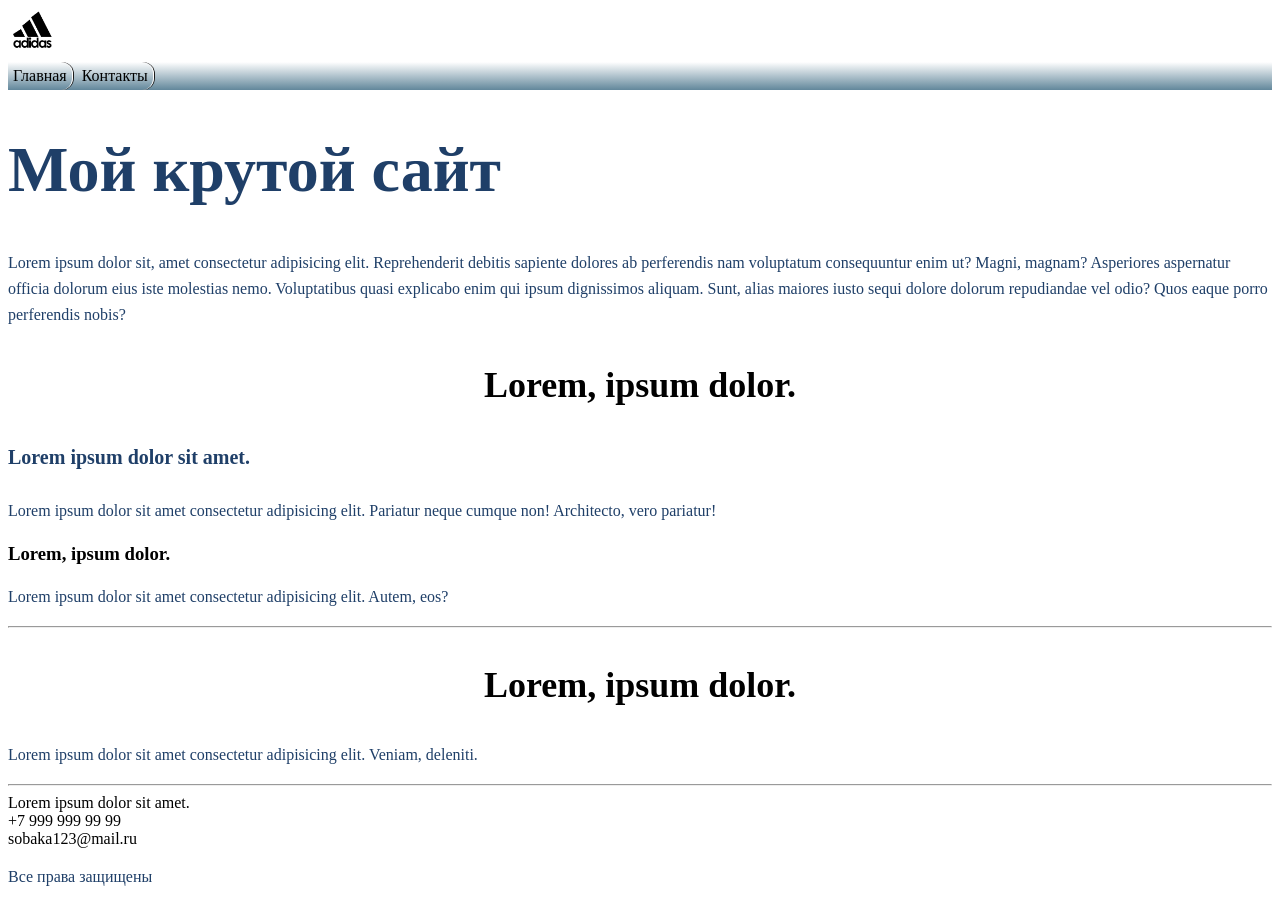
==== src/index.html @ c115462c "laba2_complete" ====
<!DOCTYPE html>
<html lang="ru">
<head>
    <meta charset="UTF-8">
    <meta name="viewport" content="width=device-width, initial-scale=1.0">
    <title>Document</title>
    <link rel="stylesheet" href="assets/styles/style.css">
</head>
<body>

    <header>
        <img src="images/logo.png" alt="логотип" style="width: 50px;">
        <nav class="navigation">
            <ul>
                <li><a href="index.html">Главная</a></li>
                <li><a href="contacts.html">Контакты</a></li>
            </ul>
        </nav>
    </header>

    <main>
        <h1 class="main_title">Мой крутой сайт</h1>

        <p class="paragraph">Lorem ipsum dolor sit, amet consectetur adipisicing elit. Reprehenderit debitis sapiente dolores ab perferendis nam voluptatum consequuntur enim ut? Magni, magnam? Asperiores aspernatur officia dolorum eius iste molestias nemo. Voluptatibus quasi explicabo enim qui ipsum dignissimos aliquam. Sunt, alias maiores iusto sequi dolore dolorum repudiandae vel odio? Quos eaque porro perferendis nobis?</p>

        <h3 class="h3_title">Lorem, ipsum dolor.</h3>

        <h4 class="h4_title">Lorem ipsum dolor sit amet.</h4>

        <p class="paragraph">Lorem ipsum dolor sit amet consectetur adipisicing elit. Pariatur neque cumque non! Architecto, vero pariatur!</p>

        <h3>Lorem, ipsum dolor.</h3>

        <p class="paragraph">Lorem ipsum dolor sit amet consectetur adipisicing elit. Autem, eos?</p>

        <hr>
    </main>

    <footer>
        <h3 class="h3_title">Lorem, ipsum dolor.</h3>

        <p class="paragraph">Lorem ipsum dolor sit amet consectetur adipisicing elit. Veniam, deleniti.</p>

        <hr>

        <ul>
            <li>
                Lorem ipsum dolor sit amet.
            </li>
            <li>
                +7 999 999 99 99
            </li>
            <li>
                sobaka123@mail.ru
            </li>
        </ul>

        <p class="paragraph">Все права защищены</p>
    </footer>

</body>
</html>
---- src/assets/styles/style.css ----
@import "./global.css";
@import "./fonts.css";
@import "./utils.css";

.main_title {
    font-size: 64px;
    color: #1F3F68;
}
.paragraph {
    font-size: 16px;
    line-height: 26px;
    color: #1F3F68;
}
.h3_title {
    font-size: 36px;
    text-align: center;
}
.h4_title {
    font-size: 20px;
    line-height: 30px;
    color: #1F3F68;
}
.sub_title {
    font-weight: 500;
    font-size: 44px;
    text-align: center;
}
.input_class {
    border: 1px solid #356EAD;
    box-sizing: border-box;
    border-radius: 10px;
    opacity: 0.4;
}
.button {
    background: #5A98D0;
    box-shadow: 5px 20px 50px rgba(16, 112, 177, 0.2);
    border-radius: 10px;
    font-weight: 500;
    font-size: 16px;
    line-height: 26px;
    text-align: center;
    color: #FFFFFF;
    text-transform: uppercase;
}
.block_form {
    background-image: url('../../images/background.jpg');
    border: 3px solid rgb(119, 34, 142);
    padding: 0 15px;
}

.button {
    background: linear-gradient(90deg, #4275ec 0%, #9047f0 100%);
    border-radius: 15px;
    color: #FFFFFF;
    font-weight: bold;
    font-size: 18px;
    letter-spacing: 1px;
    border: none;
    padding: 18px 40px;
    cursor: url('../../images/cursor.png'), pointer;
}
.navigation {
    padding: 0;
    background: linear-gradient(180deg, #ffffff 0%, #62879b 100%);
}
.navigation li {
    display: inline-block;
    border-right: 1px solid rgb(255, 255, 255);
    box-shadow: 1px 0 0 0 rgb(27, 26, 26);
    border-top-right-radius: 12px;
    border-bottom-right-radius: 12px;
    padding: 5px;
}
a {
  text-decoration: none;
  color: black;
}
ul {
    padding: 0;
    margin: 0;
}
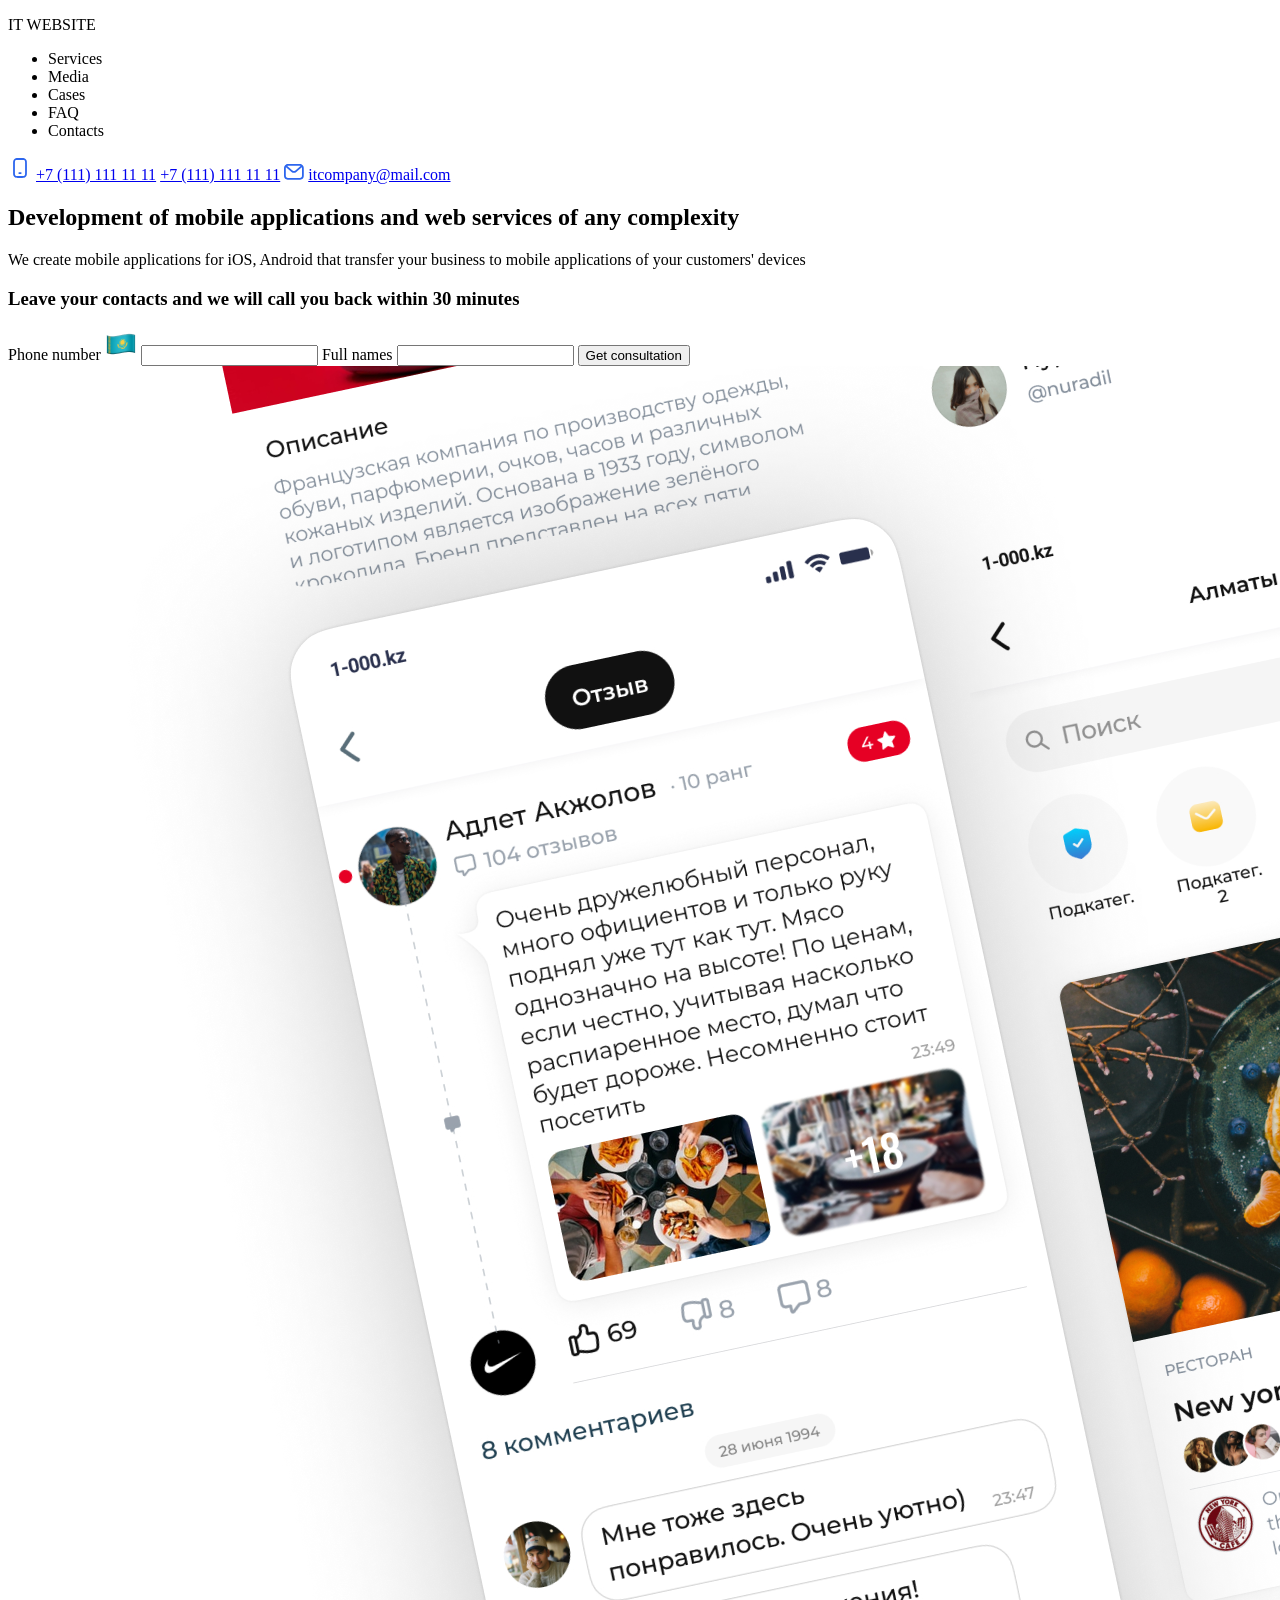
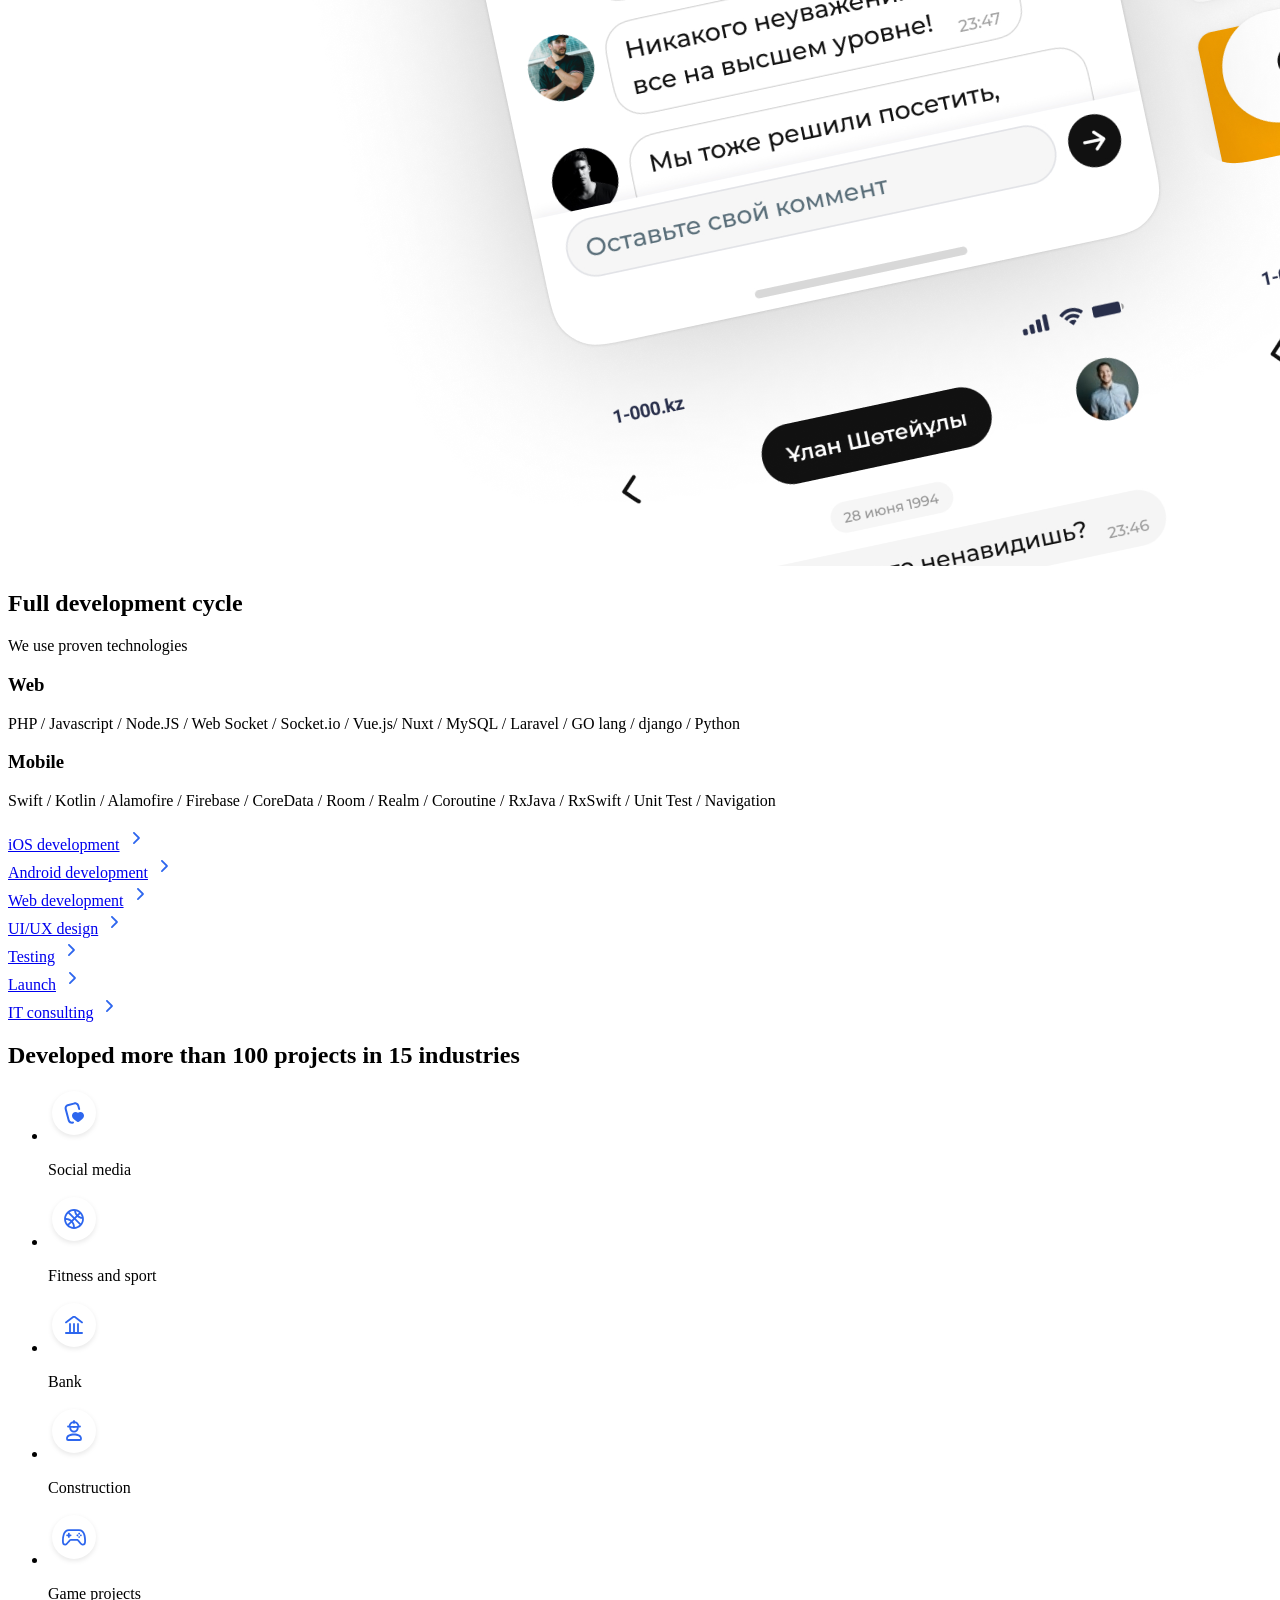
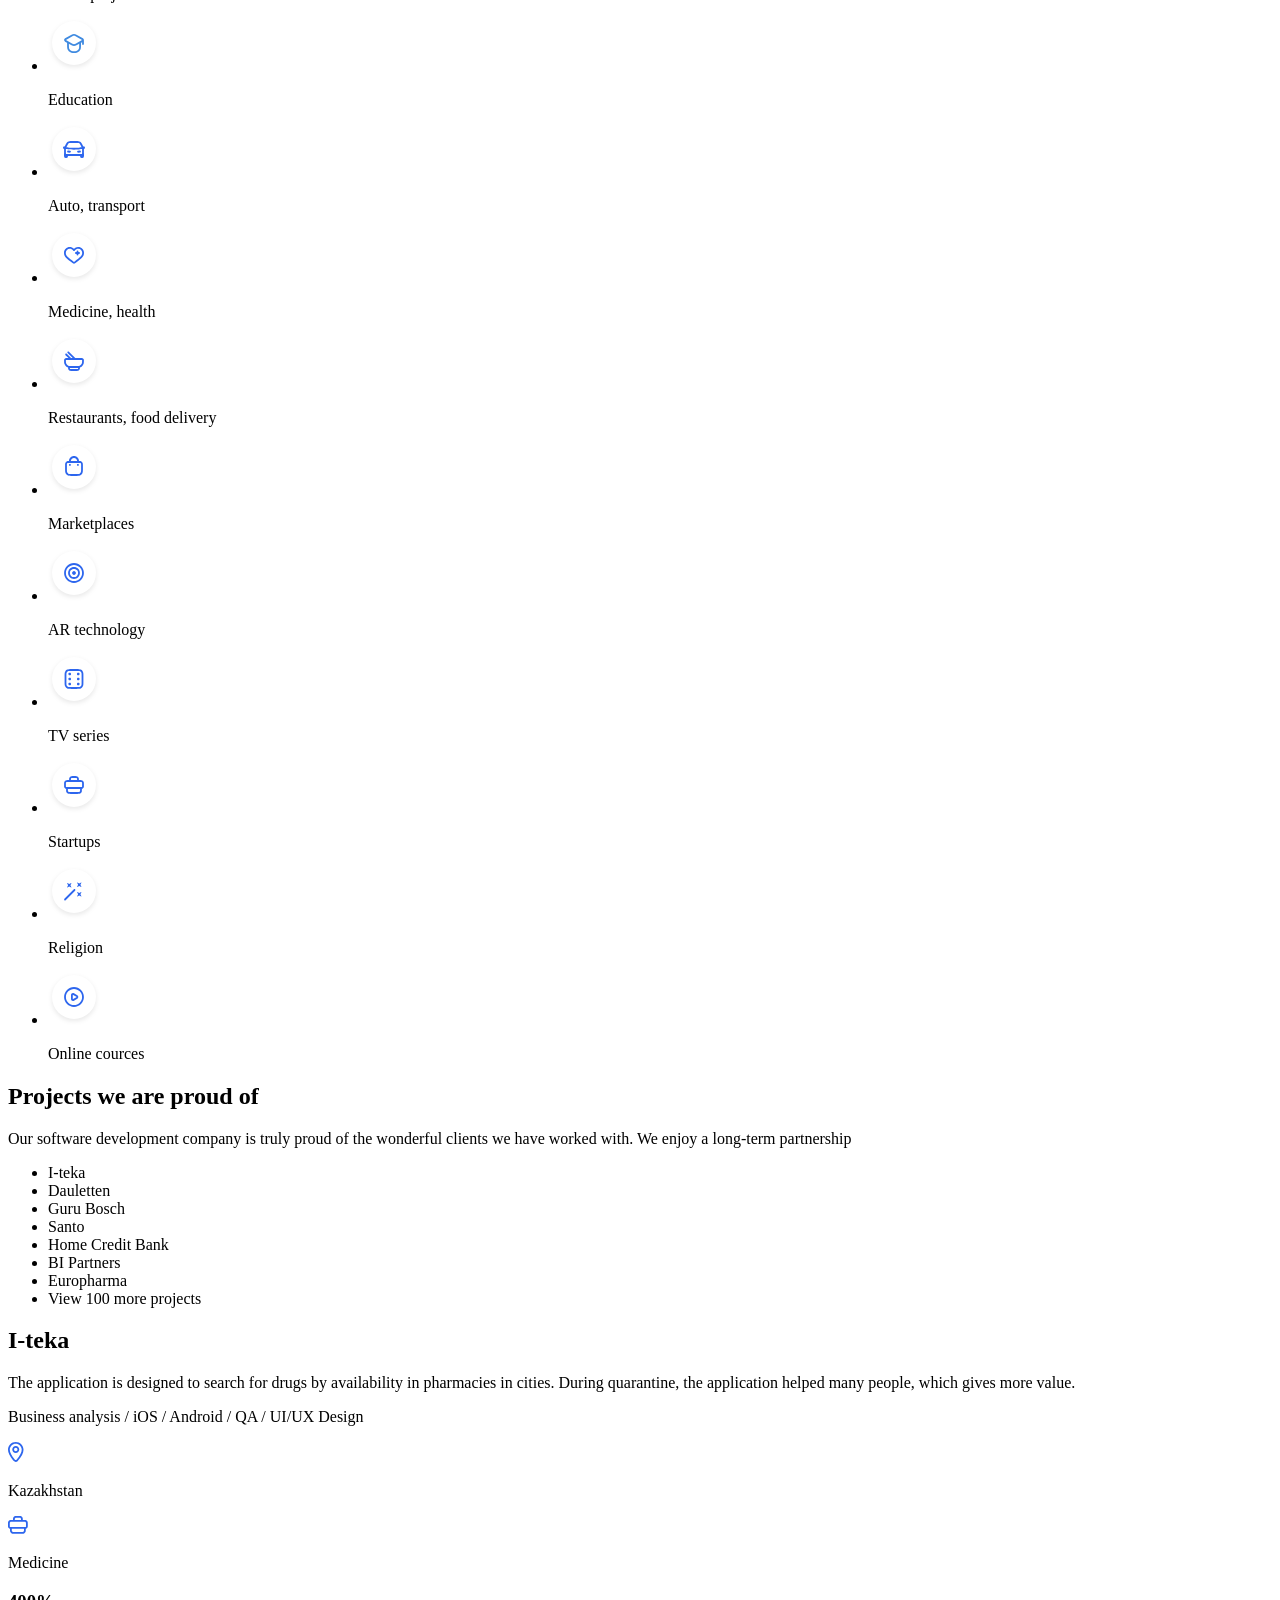
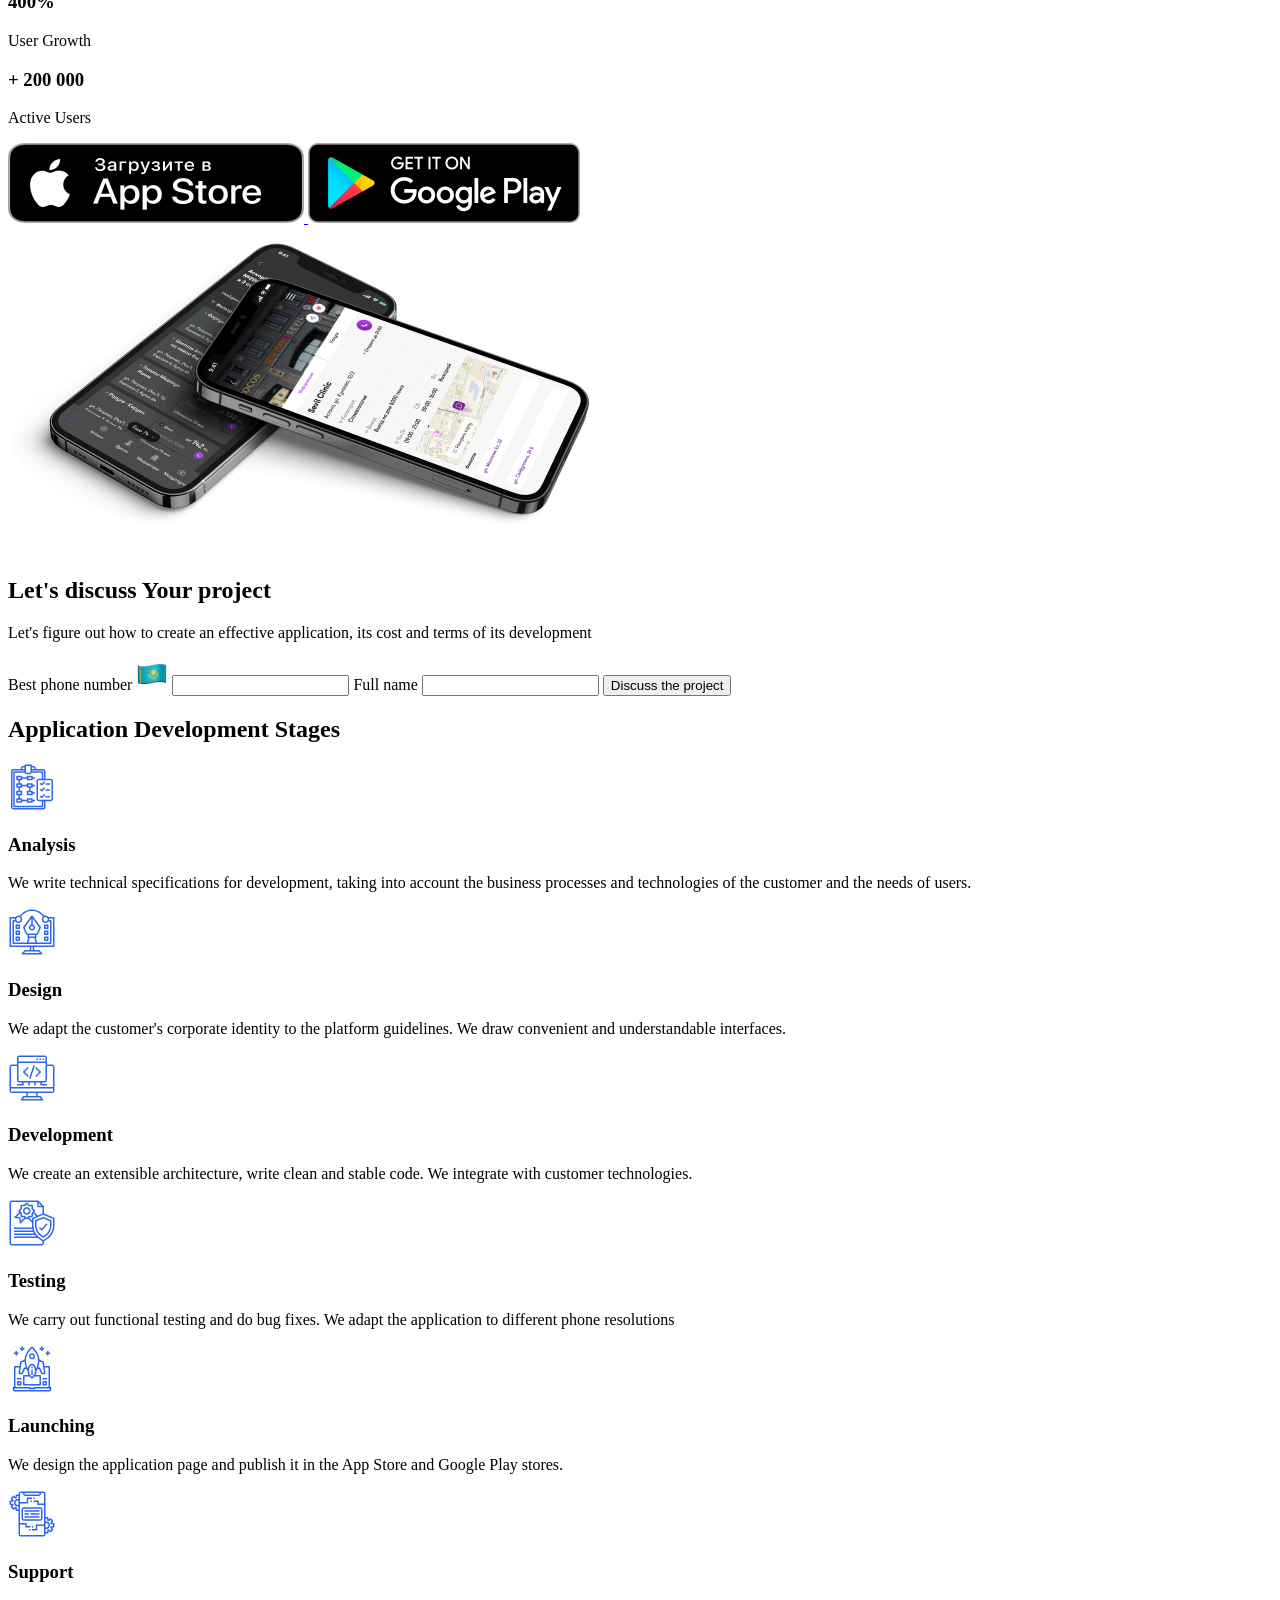
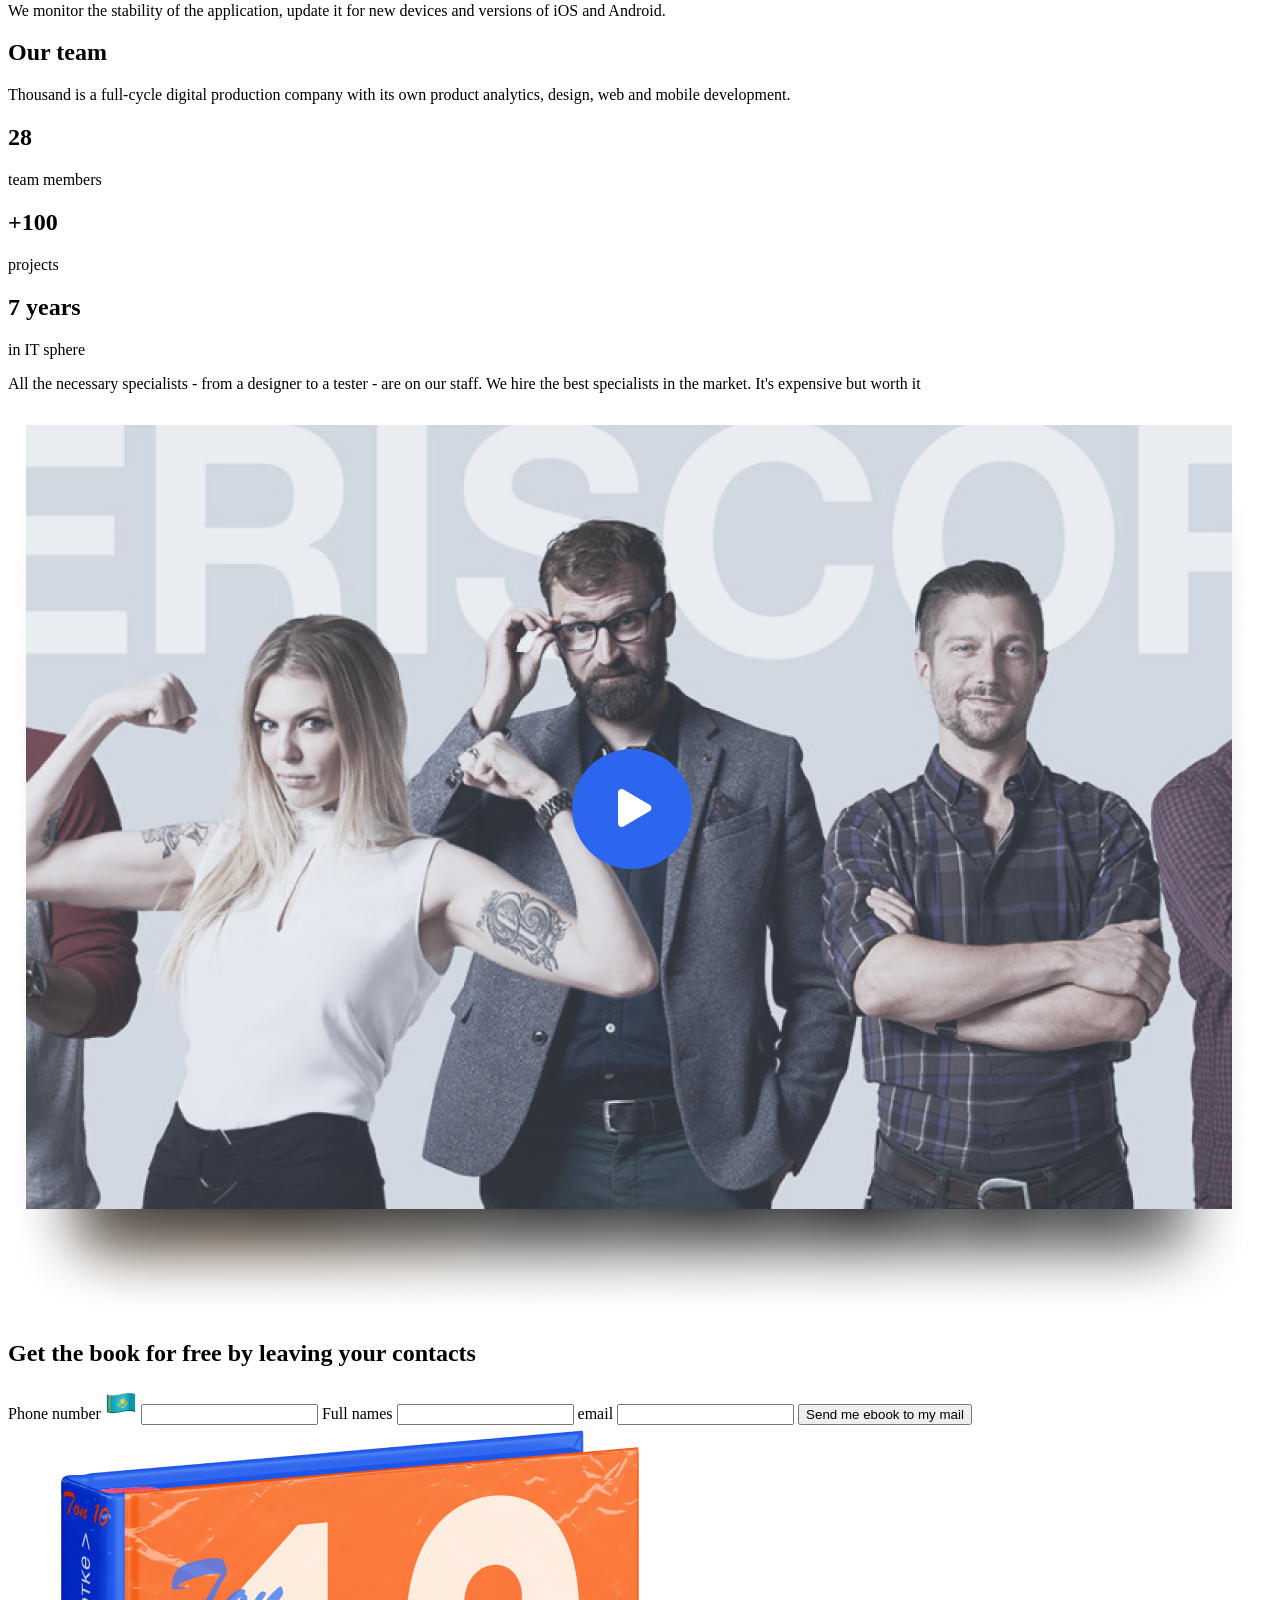
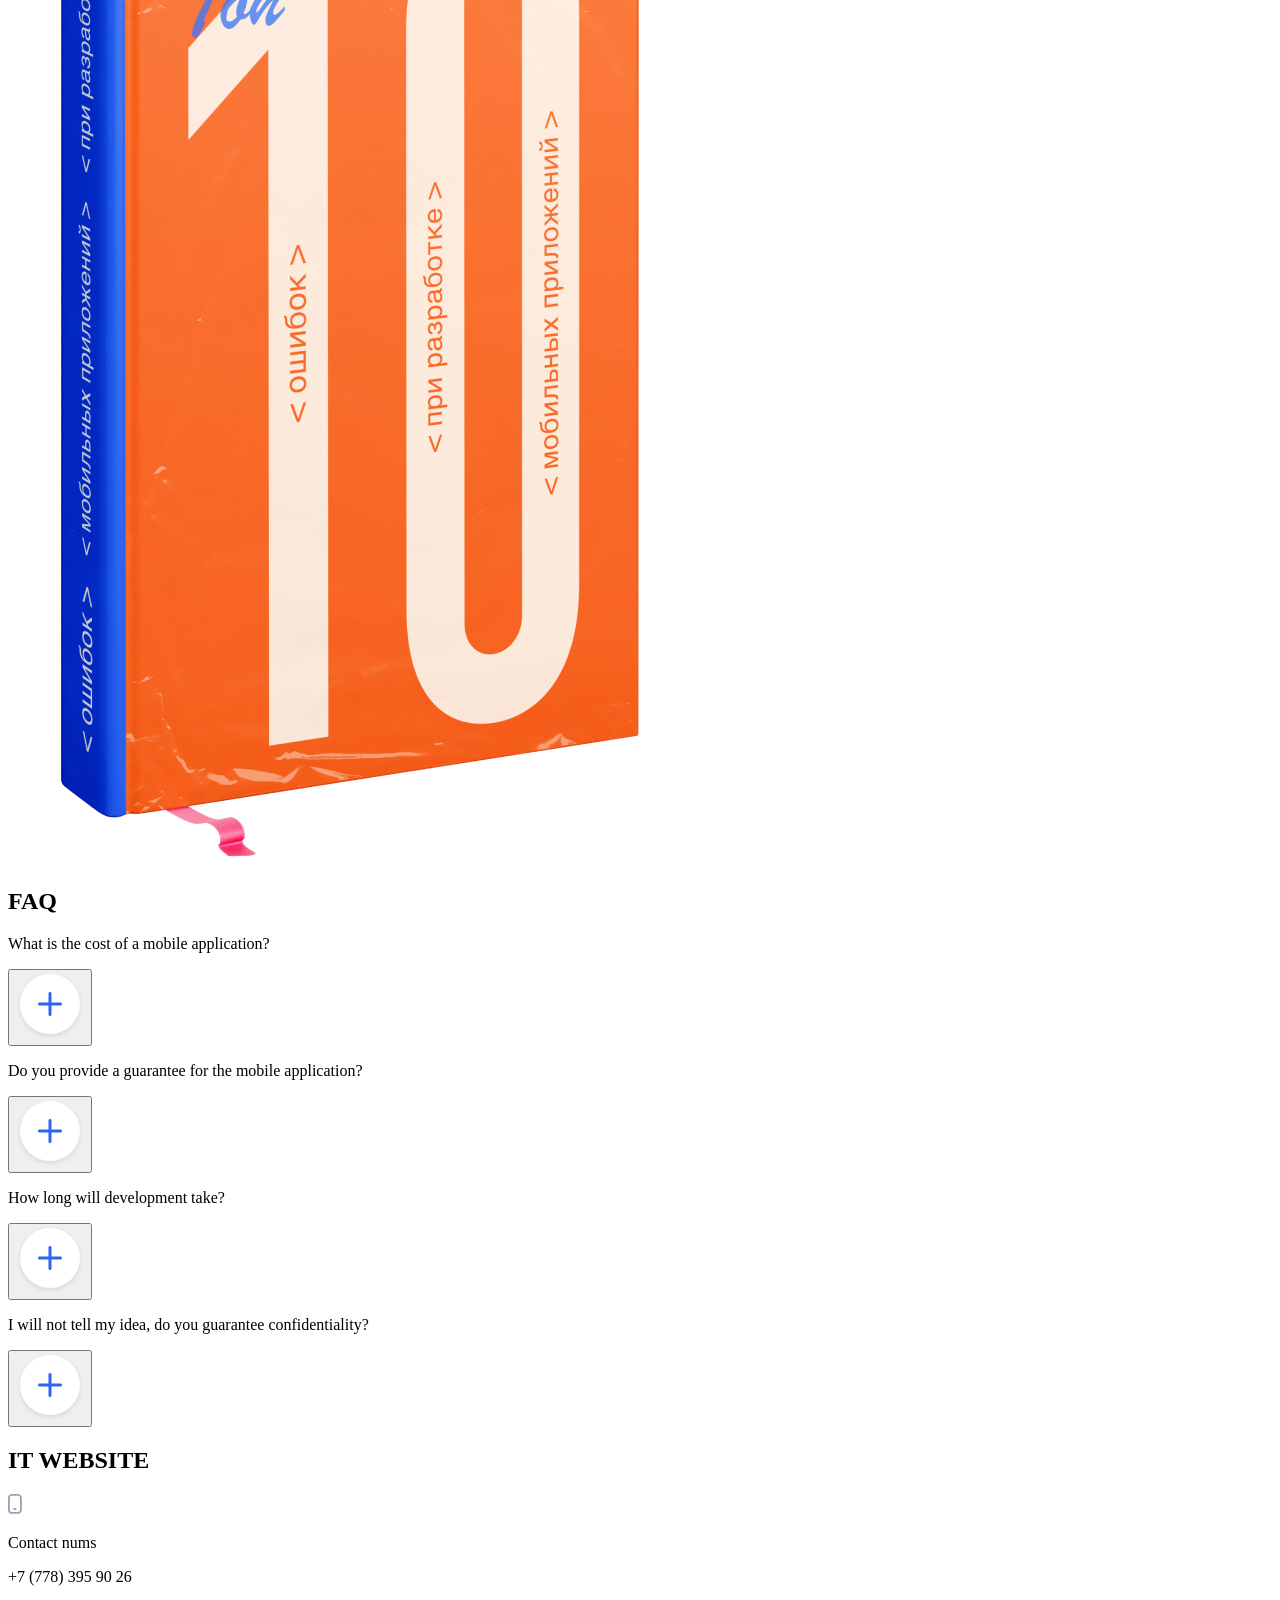
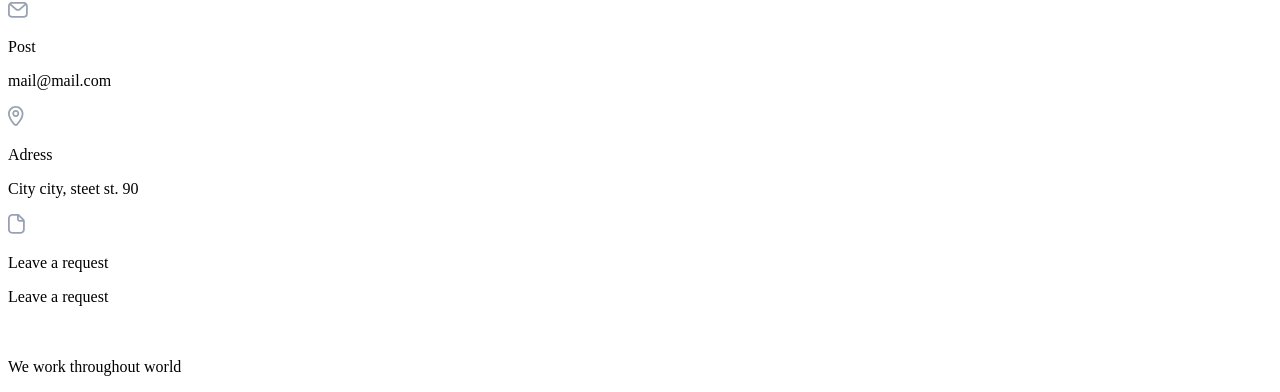
==== commit beb28db1: "Complete laba 3" ====
--- a/src/index.html
+++ b/src/index.html
@@ -4,59 +4,410 @@
     <meta charset="UTF-8">
     <meta name="viewport" content="width=device-width, initial-scale=1.0">
     <title>Document</title>
-    <link rel="stylesheet" href="assets/styles/style.css">
 </head>
 <body>
-
-    <header>
-        <img src="images/logo.png" alt="логотип" style="width: 50px;">
-        <nav class="navigation">
-            <ul>
-                <li><a href="index.html">Главная</a></li>
-                <li><a href="contacts.html">Контакты</a></li>
-            </ul>
-        </nav>
-    </header>
-
-    <main>
-        <h1 class="main_title">Мой крутой сайт</h1>
-
-        <p class="paragraph">Lorem ipsum dolor sit, amet consectetur adipisicing elit. Reprehenderit debitis sapiente dolores ab perferendis nam voluptatum consequuntur enim ut? Magni, magnam? Asperiores aspernatur officia dolorum eius iste molestias nemo. Voluptatibus quasi explicabo enim qui ipsum dignissimos aliquam. Sunt, alias maiores iusto sequi dolore dolorum repudiandae vel odio? Quos eaque porro perferendis nobis?</p>
-
-        <h3 class="h3_title">Lorem, ipsum dolor.</h3>
-
-        <h4 class="h4_title">Lorem ipsum dolor sit amet.</h4>
-
-        <p class="paragraph">Lorem ipsum dolor sit amet consectetur adipisicing elit. Pariatur neque cumque non! Architecto, vero pariatur!</p>
-
-        <h3>Lorem, ipsum dolor.</h3>
-
-        <p class="paragraph">Lorem ipsum dolor sit amet consectetur adipisicing elit. Autem, eos?</p>
-
-        <hr>
+    <main class="main-block">
+        <section class="section-welcome">
+            <header class="header-block">
+                <div class="header-logo">
+                    <p>IT WEBSITE</p>
+                </div>
+
+                <nav class="header-nav">
+                    <ul>
+                        <li>Services</li>
+                        <li>Media</li>
+                        <li>Cases</li>
+                        <li>FAQ</li>
+                        <li>Contacts</li>
+                    </ul>
+                </nav>
+
+                <div class="header-contacts">
+                    <img src="images/phone.svg" alt="иконка телефона">
+                    <a href="tel:+71111111111">+7 (111) 111 11 11</a>
+                    <a href="tel:+71111111111">+7 (111) 111 11 11</a>
+
+                    <img src="images/mail.svg" alt="иконка письма">
+                    <a href="mailtro:itcompany@mail.com">itcompany@mail.com</a>
+                </div>
+            </header>
+
+            <div class="about-company">
+                <h1>Development of mobile applications and web services of any complexity</h1>
+                <p>We create mobile applications for iOS, Android that transfer your business to mobile applications of your customers' devices</p>
+            </div>
+
+            <div class="get-consultation">
+                <h3>Leave your contacts and we will call you back within 30 minutes</h3>
+
+                <form action="#" class="form-get-consultation">
+                    <label for="phone">Phone number</label>
+                    <img src="images/flag.png" alt="флаг казахстана">
+                    <input type="tel" name="phone" id="phone">
+
+                    <label for="name">Full names</label>
+                    <input type="text" name="name" id="name">
+
+                    <button>Get consultation</button>
+                </form>
+            </div>
+
+            <img src="images/welcome.png" alt="телефон на заднем плане">
+        </section>
+
+        <section class="development-cycle">
+            <div class="title-info">
+                <h2>Full development cycle</h2>
+                <p>We use proven technologies</p>
+            </div>
+
+            <div class="usen-techonologies">
+                <div class="web">
+                    <h3>Web</h3>
+                    <p>PHP / Javascript / Node.JS / Web Socket / Socket.io / Vue.js/ Nuxt / MySQL / Laravel / GO lang / django / Python</p>
+                </div>
+
+                <div class="mobile">
+                    <h3>Mobile</h3>
+                    <p>Swift / Kotlin / Alamofire / Firebase / CoreData / Room / Realm / Coroutine / RxJava / RxSwift / Unit Test / Navigation</p>
+                </div>
+            </div>
+
+            <div class="other-info-links">
+                <div class="other-info-link">
+                    <a href="#">iOS  development</a>
+                    <img src="images/strelka.svg" alt="стрелочка">
+                </div>
+                <div class="other-info-link">
+                    <a href="#">Android development</a>
+                    <img src="images/strelka.svg" alt="стрелочка">
+                </div>
+                <div class="other-info-link">
+                    <a href="#">Web development</a>
+                    <img src="images/strelka.svg" alt="стрелочка">
+                </div>
+                <div class="other-info-link">
+                    <a href="#">UI/UX design</a>
+                    <img src="images/strelka.svg" alt="стрелочка">
+                </div>
+                <div class="other-info-link">
+                    <a href="#">Testing</a>
+                    <img src="images/strelka.svg" alt="стрелочка">
+                </div>
+                <div class="other-info-link">
+                    <a href="#">Launch</a>
+                    <img src="images/strelka.svg" alt="стрелочка">
+                </div>
+                <div class="other-info-link">
+                    <a href="#">IT consulting</a>
+                    <img src="images/strelka.svg" alt="стрелочка">
+                </div>
+            </div>
+        </section>
+
+        <section class="about-projects">
+            <div class="projects-in-industries">
+                <h2>Developed more than 100 projects in 15 industries</h2>
+                
+                <div class="first-icons-block">
+                    <ul>
+                        <li>
+                            <img src="images/icon1-1.svg" alt="Social media icon">
+                            <p>Social media</p>
+                        </li>
+                        <li>
+                            <img src="images/icon1-2.svg" alt="Fitness and sport icon">
+                            <p>Fitness and sport</p>
+                        </li>
+                        <li>
+                            <img src="images/icon1-3.svg" alt="Bank icon">
+                            <p>Bank</p>
+                        </li>
+                        <li>
+                            <img src="images/icon1-4.svg" alt="Construction icon">
+                            <p>Construction</p>
+                        </li>
+                        <li>
+                            <img src="images/icon1-5.svg" alt="Game projects icon">
+                            <p>Game projects</p>
+                        </li>
+                    </ul>
+                </div>
+                <div class="second-icons-block">
+                    <ul>
+                        <li>
+                            <img src="images/icon2-1.svg" alt="Education icon">
+                            <p>Education</p>
+                        </li>
+                        <li>
+                            <img src="images/icon2-2.svg" alt="Auto, transport icon">
+                            <p>Auto, transport</p>
+                        </li>
+                        <li>
+                            <img src="images/icon2-3.svg" alt="Medicine, health icon">
+                            <p>Medicine, health</p>
+                        </li>
+                        <li>
+                            <img src="images/icon2-4.svg" alt="Restaurants, food delivery icon">
+                            <p>Restaurants, food delivery</p>
+                        </li>
+                        <li>
+                            <img src="images/icon2-5.svg" alt="Marketplaces icon">
+                            <p>Marketplaces</p>
+                        </li>
+                    </ul>
+                </div>
+                <div class="third-icons-block">
+                    <ul>
+                        <li>
+                            <img src="images/icon3-1.svg" alt="AR technology icon">
+                            <p>AR technology</p>
+                        </li>
+                        <li>
+                            <img src="images/icon3-2.svg" alt="TV series icon">
+                            <p>TV series</p>
+                        </li>
+                        <li>
+                            <img src="images/icon3-3.svg" alt="Startups icon">
+                            <p>Startups</p>
+                        </li>
+                        <li>
+                            <img src="images/icon3-4.svg" alt="Religion icon">
+                            <p>Religion</p>
+                        </li>
+                        <li>
+                            <img src="images/icon3-5.svg" alt="Online cources icon">
+                            <p>Online cources</p>
+                        </li>
+                    </ul>
+                </div>
+            </div>
+
+            <div class="prouded-projects">
+                <h2>Projects we are proud of</h2>
+                <p>Our software development company is truly proud of the wonderful clients we have worked with. We enjoy a long-term partnership</p>
+
+                <nav class="projects-nav">
+                    <ul>
+                        <li>I-teka</li>
+                        <li>Dauletten</li>
+                        <li>Guru Bosch</li>
+                        <li>Santo</li>
+                        <li>Home Credit Bank</li>
+                        <li>BI Partners</li>
+                        <li>Europharma</li>
+                        <li>View 100 more projects</li>
+                    </ul>
+                </nav>
+
+                <div class="i-teka">
+                    <div class="i-teka-main-ifo">
+                        <h2>I-teka</h2>
+                        <p>The application is designed to search for drugs by availability in pharmacies in cities. During quarantine, the application helped many people, which gives more value.</p>
+                        <p>Business analysis / iOS / Android / QA / UI/UX Design</p>
+                    </div>
+
+                    <div class="kazakhstan">
+                        <img src="images/kazakhstan-icon.svg" alt="kazakhstan icon">
+                        <p>Kazakhstan</p>
+                    </div>
+                    <div class="medicine">
+                        <img src="images/medicine-icon.svg" alt="Medicine icon">
+                        <p>Medicine</p>
+                    </div>
+
+                    <div class="statistic-user-growth">
+                        <h3>400%</h3>
+                        <p>User Growth</p>
+                    </div>
+                    <div class="statistic-active-users">
+                        <h3>+ 200 000</h3>
+                        <p>Active Users</p>
+                    </div>
+
+                    <div class="download-links">
+                        <a href="#">
+                            <img src="images/download-apple.png" alt="">
+                        </a>
+                        <a href="#">
+                            <img src="images/download-google.png" alt="">
+                        </a>
+                    </div>
+                </div>
+
+                <img src="images/prouded-projects.png" alt="картинка телефона">
+            </div>
+        </section>
+
+        <section class="discuss-project">
+            <div class="discuss-project-info">
+                <h2>Let's discuss Your project</h2>
+                <p>Let's figure out how to create an effective application, its cost and terms of its development</p>
+            </div>
+
+            <form action="#">
+                <label for="best-phone">Best phone number</label>
+                <img src="images/flag.png" alt="флаг казахстана">
+                <input type="text" name="best-phone" id="best-phone">
+
+                <label for="full-name">Full name</label>
+                <input type="text" name="full-name" id="full-name">
+
+                <button type="submit">Discuss the project</button>
+            </form>
+        </section>
+
+        <section class="app-stages">
+            <h2>Application Development Stages</h2>
+
+            <div class="app-stages-block">
+                <img src="images/app-stages-icon1.svg" alt="Analysis icon">
+                <h3>Analysis</h3>
+                <p>We write technical specifications for development, taking into account the business processes and technologies of the customer and the needs of users.</p>
+            </div>
+
+            <div class="app-stages-block">
+                <img src="images/app-stages-icon2.svg" alt="Design icon">
+                <h3>Design</h3>
+                <p>We adapt the customer's corporate identity to the platform guidelines. We draw convenient and understandable interfaces.</p>
+            </div>
+
+            <div class="app-stages-block">
+                <img src="images/app-stages-icon3.svg" alt="Development icon">
+                <h3>Development</h3>
+                <p>We create an extensible architecture, write clean and stable code. We integrate with customer technologies.</p>
+            </div>
+
+            <div class="app-stages-block">
+                <img src="images/app-stages-icon4.svg" alt="Testing icon">
+                <h3>Testing</h3>
+                <p>We carry out functional testing and do bug fixes. We adapt the application to different phone resolutions</p>
+            </div>
+
+            <div class="app-stages-block">
+                <img src="images/app-stages-icon5.svg" alt="Launching icon">
+                <h3>Launching</h3>
+                <p>We design the application page and publish it in the App Store and Google Play stores.</p>
+            </div>
+
+            <div class="app-stages-block">
+                <img src="images/app-stages-icon6.svg" alt="Support icon">
+                <h3>Support</h3>
+                <p>We monitor the stability of the application, update it for new devices and versions of iOS and Android.</p>
+            </div>
+        </section>
+
+        <section class="about-team">
+            <div class="team-info">
+                <h2>Our team</h2>
+                <p>Thousand is a full-cycle digital production company with its own product analytics, design, web and mobile development.</p>
+
+                <div class="statistic-team">
+                    <div class="team-members">
+                        <h2>28</h2>
+                        <p>team members</p>
+                    </div>
+                    <div class="count-projects">
+                        <h2>+100</h2>
+                        <p>projects</p>
+                    </div>
+                    <div class="in-it-years">
+                        <h2>7 years</h2>
+                        <p>in IT sphere</p>
+                    </div>
+                </div>
+
+                <p>All the necessary specialists - from a designer to a tester - are on our staff. We hire the best specialists in the market. It's expensive but worth it</p>
+            </div>
+
+            <div class="link-to-video">
+                <a href="#">
+                    <img src="images/preview-video.png" alt="превью видео">
+                </a>
+            </div>
+        </section>
+
+        <section class="ebook-block">
+            <h2>Get the book for free by leaving your contacts</h2>
+
+            <form action="#" class="send-ebook">
+                <label for="phone3">Phone number</label>
+                <img src="images/flag.png" alt="флаг казахстана">
+                <input type="tel" name="phone" id="phone3">
+
+                <label for="name3">Full names</label>
+                <input type="text" name="name" id="name3">
+
+                <label for="mail">email</label>
+                <input type="mail" name="mail" id="mail">
+
+                <button>Send me ebook to my mail</button>
+            </form>
+
+            <img src="images/ebook.png" alt="картинка ебука">
+        </section>
+
+        <section class="faq">
+            <h2>FAQ</h2>
+
+            <div class="faq-block">
+                <p>What is the cost of a mobile application?</p>
+                <button>
+                    <img src="images/plus-icon.svg" alt="иконка кнопки">
+                </button>
+            </div>
+            <div class="faq-block">
+                <p>Do you provide a guarantee for the mobile application?</p>
+                <button>
+                    <img src="images/plus-icon.svg" alt="иконка кнопки">
+                </button>
+            </div>
+            <div class="faq-block">
+                <p>How long will development take?</p>
+                <button>
+                    <img src="images/plus-icon.svg" alt="иконка кнопки">
+                </button>
+            </div>
+            <div class="faq-block">
+                <p>I will not tell my idea, do you guarantee confidentiality?</p>
+                <button>
+                    <img src="images/plus-icon.svg" alt="иконка кнопки">
+                </button>
+            </div>
+
+            <footer class="it-website">
+                <h2>IT WEBSITE</h2>
+
+                <div class="footer-info-block">
+                    <div class="footer-info">
+                        <img src="images/footer-phone-icon.svg" alt="иконка телефона">
+                        <p>Contact nums</p>
+                        <p>+7 (778) 395 90 26</p>
+                    </div>
+                    <div class="footer-info">
+                        <img src="images/footer-mail-icon.svg" alt="иконка почты">
+                        <p>Post</p>
+                        <p>mail@mail.com</p>
+                    </div>
+                    <div class="footer-info">
+                        <img src="images/footer-map-icon.svg" alt="иконка map">
+                        <p>Adress</p>
+                        <p>City city, steet st. 90</p>
+                    </div>
+                    <div class="footer-info">
+                        <img src="images/footer-file-icon.svg" alt="иконка файла">
+                        <p>Leave a request</p>
+                        <p>Leave a request</p>
+                    </div>
+                </div>
+
+                <div class="end-sentenses">
+                    <img src="images/world-icon.svg" alt="иконка карты казахстана">
+                    <p>We work throughout world</p>
+                </div>
+            </footer>
+        </section>
     </main>
-
-    <footer>
-        <h3 class="h3_title">Lorem, ipsum dolor.</h3>
-
-        <p class="paragraph">Lorem ipsum dolor sit amet consectetur adipisicing elit. Veniam, deleniti.</p>
-
-        <hr>
-
-        <ul>
-            <li>
-                Lorem ipsum dolor sit amet.
-            </li>
-            <li>
-                +7 999 999 99 99
-            </li>
-            <li>
-                sobaka123@mail.ru
-            </li>
-        </ul>
-
-        <p class="paragraph">Все права защищены</p>
-    </footer>
-
 </body>
 </html>
